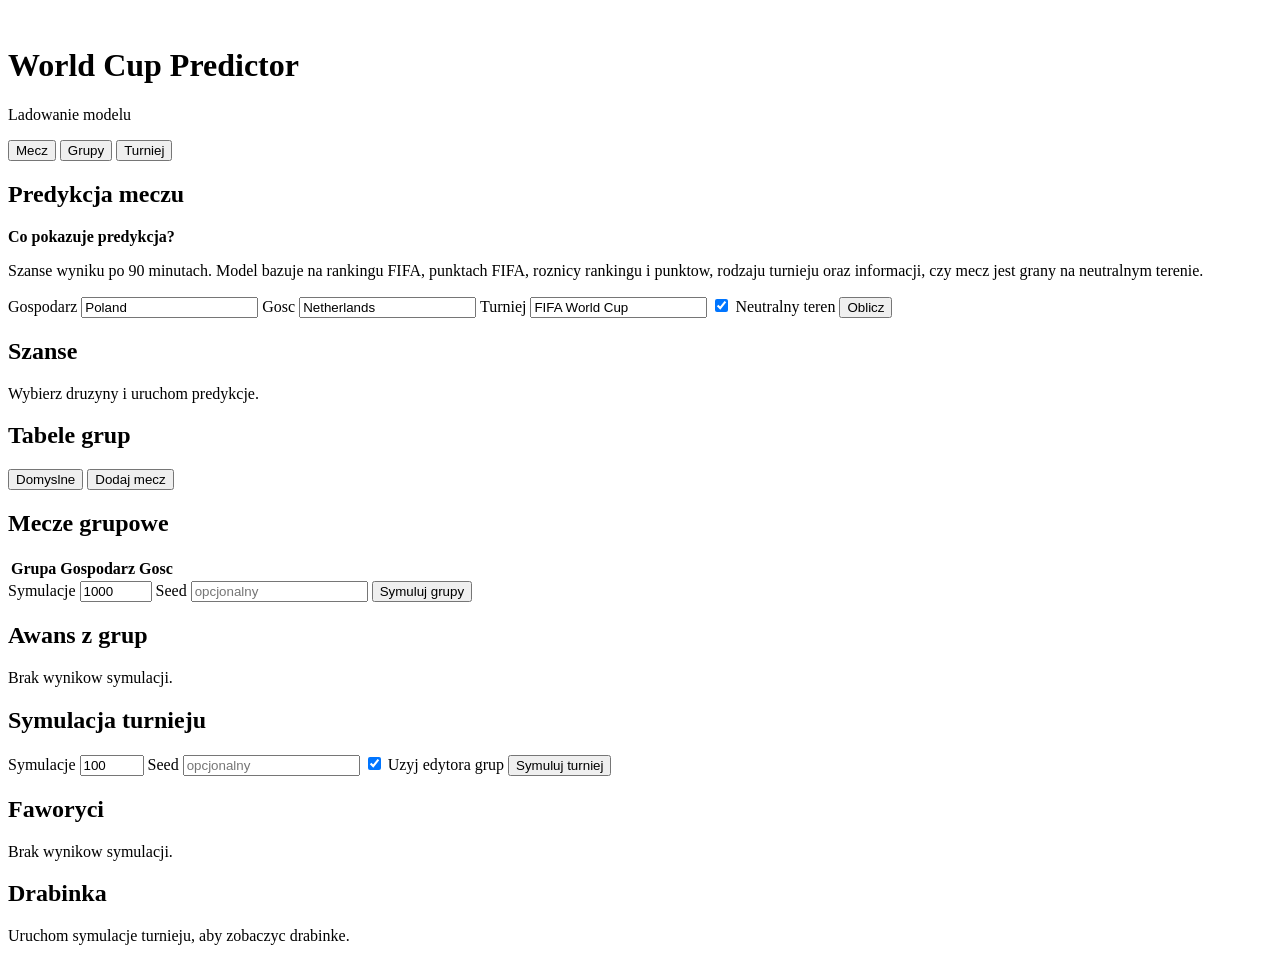
==== frontend/index.html @ 638f248b "Add files via upload" ====
<!doctype html>
<html lang="pl">
  <head>
    <meta charset="utf-8" />
    <meta name="viewport" content="width=device-width, initial-scale=1" />
    <title>World Cup Predictor</title>
    <link rel="stylesheet" href="/static/styles.css" />
  </head>
  <body>
    <div class="app-shell">
      <header class="topbar">
        <div class="brand">
          <img src="/static/assets/pitch.svg" alt="" class="brand-mark" />
          <div>
            <h1>World Cup Predictor</h1>
            <p id="statusText">Ladowanie modelu</p>
          </div>
        </div>
        <nav class="tabs" aria-label="Widoki">
          <button class="tab-button active" type="button" data-view="matchView">Mecz</button>
          <button class="tab-button" type="button" data-view="groupsView">Grupy</button>
          <button class="tab-button" type="button" data-view="worldCupView">Turniej</button>
        </nav>
      </header>

      <main>
        <section id="matchView" class="view active" aria-labelledby="matchHeading">
          <div class="workspace-grid">
            <section class="panel controls-panel">
              <div class="panel-header">
                <h2 id="matchHeading">Predykcja meczu</h2>
              </div>

              <div class="info-block">
                <strong>Co pokazuje predykcja?</strong>
                <p>
                  Szanse wyniku po 90 minutach. Model bazuje na rankingu FIFA,
                  punktach FIFA, roznicy rankingu i punktow, rodzaju turnieju oraz
                  informacji, czy mecz jest grany na neutralnym terenie.
                </p>
              </div>

              <form id="matchForm" class="form-grid">
                <label>
                  Gospodarz
                  <input id="homeTeam" list="teamsList" autocomplete="off" value="Poland" />
                </label>
                <label>
                  Gosc
                  <input id="awayTeam" list="teamsList" autocomplete="off" value="Netherlands" />
                </label>
                <label>
                  Turniej
                  <input id="matchTournament" value="FIFA World Cup" />
                </label>
                <label class="inline-control">
                  <input id="neutralMatch" type="checkbox" checked />
                  Neutralny teren
                </label>
                <button class="primary-action" type="submit">Oblicz</button>
              </form>
            </section>

            <section class="panel result-panel">
              <div class="panel-header">
                <h2>Szanse</h2>
              </div>
              <div id="matchResult" class="probability-stack empty-state">
                Wybierz druzyny i uruchom predykcje.
              </div>
            </section>
          </div>
        </section>

        <section id="groupsView" class="view" aria-labelledby="groupsHeading">
          <div class="groups-layout">
            <section class="panel group-tables-panel">
              <div class="panel-header split-header">
                <h2 id="groupsHeading">Tabele grup</h2>
                <div class="button-row">
                  <button id="loadDefaultGroups" class="secondary-action" type="button">Domyslne</button>
                  <button id="addMatchRow" class="secondary-action" type="button">Dodaj mecz</button>
                </div>
              </div>
              <div id="groupTables" class="group-tables-grid"></div>
            </section>

            <div class="side-stack">
              <section class="panel controls-panel">
                <div class="panel-header">
                  <h2>Mecze grupowe</h2>
                </div>

                <div class="table-wrap editor-wrap">
                  <table class="editor-table">
                    <thead>
                      <tr>
                        <th>Grupa</th>
                        <th>Gospodarz</th>
                        <th>Gosc</th>
                        <th></th>
                      </tr>
                    </thead>
                    <tbody id="groupMatchesBody"></tbody>
                  </table>
                </div>

                <form id="groupSimulationForm" class="run-bar">
                  <label>
                    Symulacje
                    <input id="groupSimulationCount" type="number" min="1" max="20000" value="1000" />
                  </label>
                  <label>
                    Seed
                    <input id="groupSeed" type="number" placeholder="opcjonalny" />
                  </label>
                  <button class="primary-action" type="submit">Symuluj grupy</button>
                </form>
              </section>

              <section class="panel result-panel">
                <div class="panel-header">
                  <h2>Awans z grup</h2>
                </div>
                <div id="groupSummary" class="empty-state">
                  Brak wynikow symulacji.
                </div>
              </section>
            </div>
          </div>
        </section>

        <section id="worldCupView" class="view" aria-labelledby="worldCupHeading">
          <div class="world-layout">
            <section class="panel controls-panel">
              <div class="panel-header">
                <h2 id="worldCupHeading">Symulacja turnieju</h2>
              </div>

              <form id="worldCupForm" class="form-grid">
                <label>
                  Symulacje
                  <input id="worldCupSimulationCount" type="number" min="1" max="5000" value="100" />
                </label>
                <label>
                  Seed
                  <input id="worldCupSeed" type="number" placeholder="opcjonalny" />
                </label>
                <label class="inline-control">
                  <input id="useEditedGroups" type="checkbox" checked />
                  Uzyj edytora grup
                </label>
                <button class="primary-action" type="submit">Symuluj turniej</button>
              </form>
            </section>

            <section class="panel result-panel">
              <div class="panel-header">
                <h2>Faworyci</h2>
              </div>
              <div id="worldCupSummary" class="empty-state">
                Brak wynikow symulacji.
              </div>
            </section>

            <section class="panel bracket-panel">
              <div class="panel-header">
                <h2>Drabinka</h2>
              </div>
              <div id="bracketTree" class="empty-state">
                Uruchom symulacje turnieju, aby zobaczyc drabinke.
              </div>
            </section>
          </div>
        </section>
      </main>
    </div>

    <datalist id="teamsList"></datalist>
    <div id="toast" class="toast" role="status" aria-live="polite"></div>
    <script src="/static/app.js"></script>
  </body>
</html>
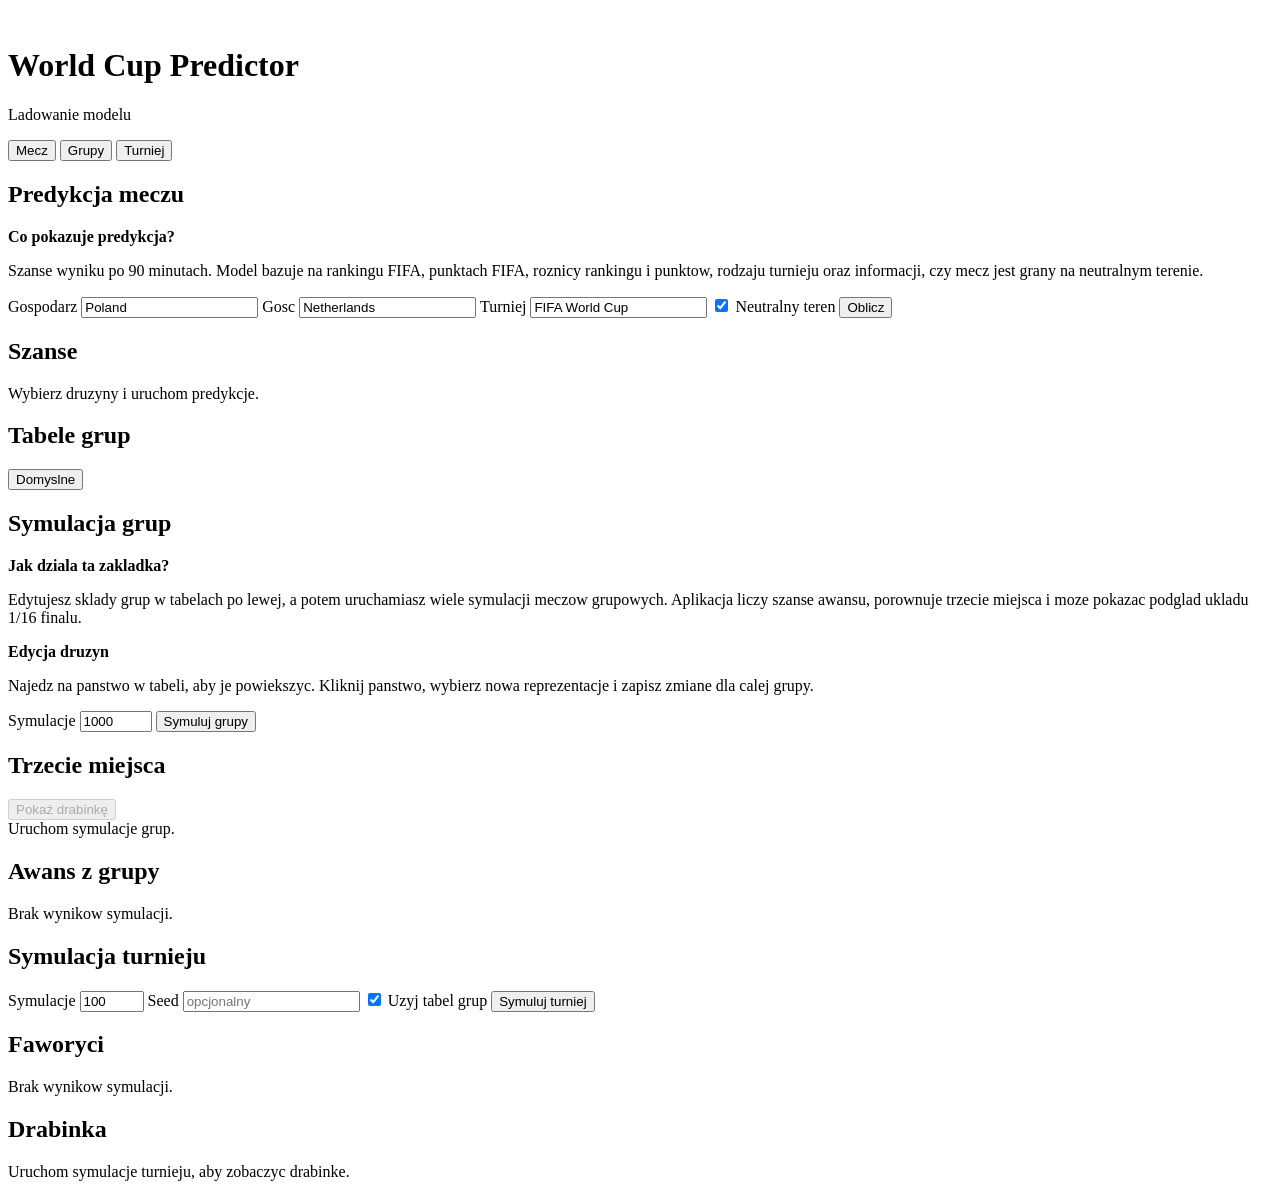
==== commit d10ee0e6: "Add files via upload" ====
--- a/frontend/index.html
+++ b/frontend/index.html
@@ -79,7 +79,6 @@
                 <h2 id="groupsHeading">Tabele grup</h2>
                 <div class="button-row">
                   <button id="loadDefaultGroups" class="secondary-action" type="button">Domyslne</button>
-                  <button id="addMatchRow" class="secondary-action" type="button">Dodaj mecz</button>
                 </div>
               </div>
               <div id="groupTables" class="group-tables-grid"></div>
@@ -88,21 +87,24 @@
             <div class="side-stack">
               <section class="panel controls-panel">
                 <div class="panel-header">
-                  <h2>Mecze grupowe</h2>
-                </div>
-
-                <div class="table-wrap editor-wrap">
-                  <table class="editor-table">
-                    <thead>
-                      <tr>
-                        <th>Grupa</th>
-                        <th>Gospodarz</th>
-                        <th>Gosc</th>
-                        <th></th>
-                      </tr>
-                    </thead>
-                    <tbody id="groupMatchesBody"></tbody>
-                  </table>
+                  <h2>Symulacja grup</h2>
+                </div>
+
+                <div class="info-block">
+                  <strong>Jak dziala ta zakladka?</strong>
+                  <p>
+                    Edytujesz sklady grup w tabelach po lewej, a potem uruchamiasz
+                    wiele symulacji meczow grupowych. Aplikacja liczy szanse awansu,
+                    porownuje trzecie miejsca i moze pokazac podglad ukladu 1/16 finalu.
+                  </p>
+                </div>
+
+                <div class="info-block group-edit-info">
+                  <strong>Edycja druzyn</strong>
+                  <p>
+                    Najedz na panstwo w tabeli, aby je powiekszyc. Kliknij panstwo,
+                    wybierz nowa reprezentacje i zapisz zmiane dla calej grupy.
+                  </p>
                 </div>
 
                 <form id="groupSimulationForm" class="run-bar">
@@ -110,17 +112,25 @@
                     Symulacje
                     <input id="groupSimulationCount" type="number" min="1" max="20000" value="1000" />
                   </label>
-                  <label>
-                    Seed
-                    <input id="groupSeed" type="number" placeholder="opcjonalny" />
-                  </label>
                   <button class="primary-action" type="submit">Symuluj grupy</button>
                 </form>
               </section>
 
               <section class="panel result-panel">
+                <div class="panel-header split-header">
+                  <h2>Trzecie miejsca</h2>
+                  <button id="showGroupBracket" class="secondary-action" type="button" disabled>
+                    Pokaż drabinkę
+                  </button>
+                </div>
+                <div id="thirdPlaceSummary" class="empty-state">
+                  Uruchom symulacje grup.
+                </div>
+              </section>
+
+              <section class="panel result-panel">
                 <div class="panel-header">
-                  <h2>Awans z grup</h2>
+                  <h2>Awans z grupy</h2>
                 </div>
                 <div id="groupSummary" class="empty-state">
                   Brak wynikow symulacji.
@@ -128,6 +138,15 @@
               </section>
             </div>
           </div>
+
+          <section id="groupBracketPanel" class="panel result-panel group-bracket-full" hidden>
+            <div class="panel-header">
+              <h2>Podgląd 1/16 finału</h2>
+            </div>
+            <div id="groupBracketPreview" class="empty-state">
+              Brak danych drabinki.
+            </div>
+          </section>
         </section>
 
         <section id="worldCupView" class="view" aria-labelledby="worldCupHeading">
@@ -148,7 +167,7 @@
                 </label>
                 <label class="inline-control">
                   <input id="useEditedGroups" type="checkbox" checked />
-                  Uzyj edytora grup
+                  Uzyj tabel grup
                 </label>
                 <button class="primary-action" type="submit">Symuluj turniej</button>
               </form>
@@ -177,6 +196,22 @@
     </div>
 
     <datalist id="teamsList"></datalist>
+    <div id="teamEditorOverlay" class="modal-overlay" hidden>
+      <section class="modal-panel" role="dialog" aria-modal="true" aria-labelledby="teamEditorTitle">
+        <div class="panel-header split-header">
+          <h2 id="teamEditorTitle">Zmien druzyne</h2>
+          <button id="closeTeamEditor" class="icon-action" type="button" aria-label="Zamknij">x</button>
+        </div>
+        <form id="teamEditorForm" class="form-grid">
+          <div id="teamEditorCurrent" class="selected-team-preview"></div>
+          <label>
+            Nowa druzyna
+            <input id="teamEditorInput" list="teamsList" autocomplete="off" />
+          </label>
+          <button class="primary-action" type="submit">Zapisz zmiane</button>
+        </form>
+      </section>
+    </div>
     <div id="toast" class="toast" role="status" aria-live="polite"></div>
     <script src="/static/app.js"></script>
   </body>
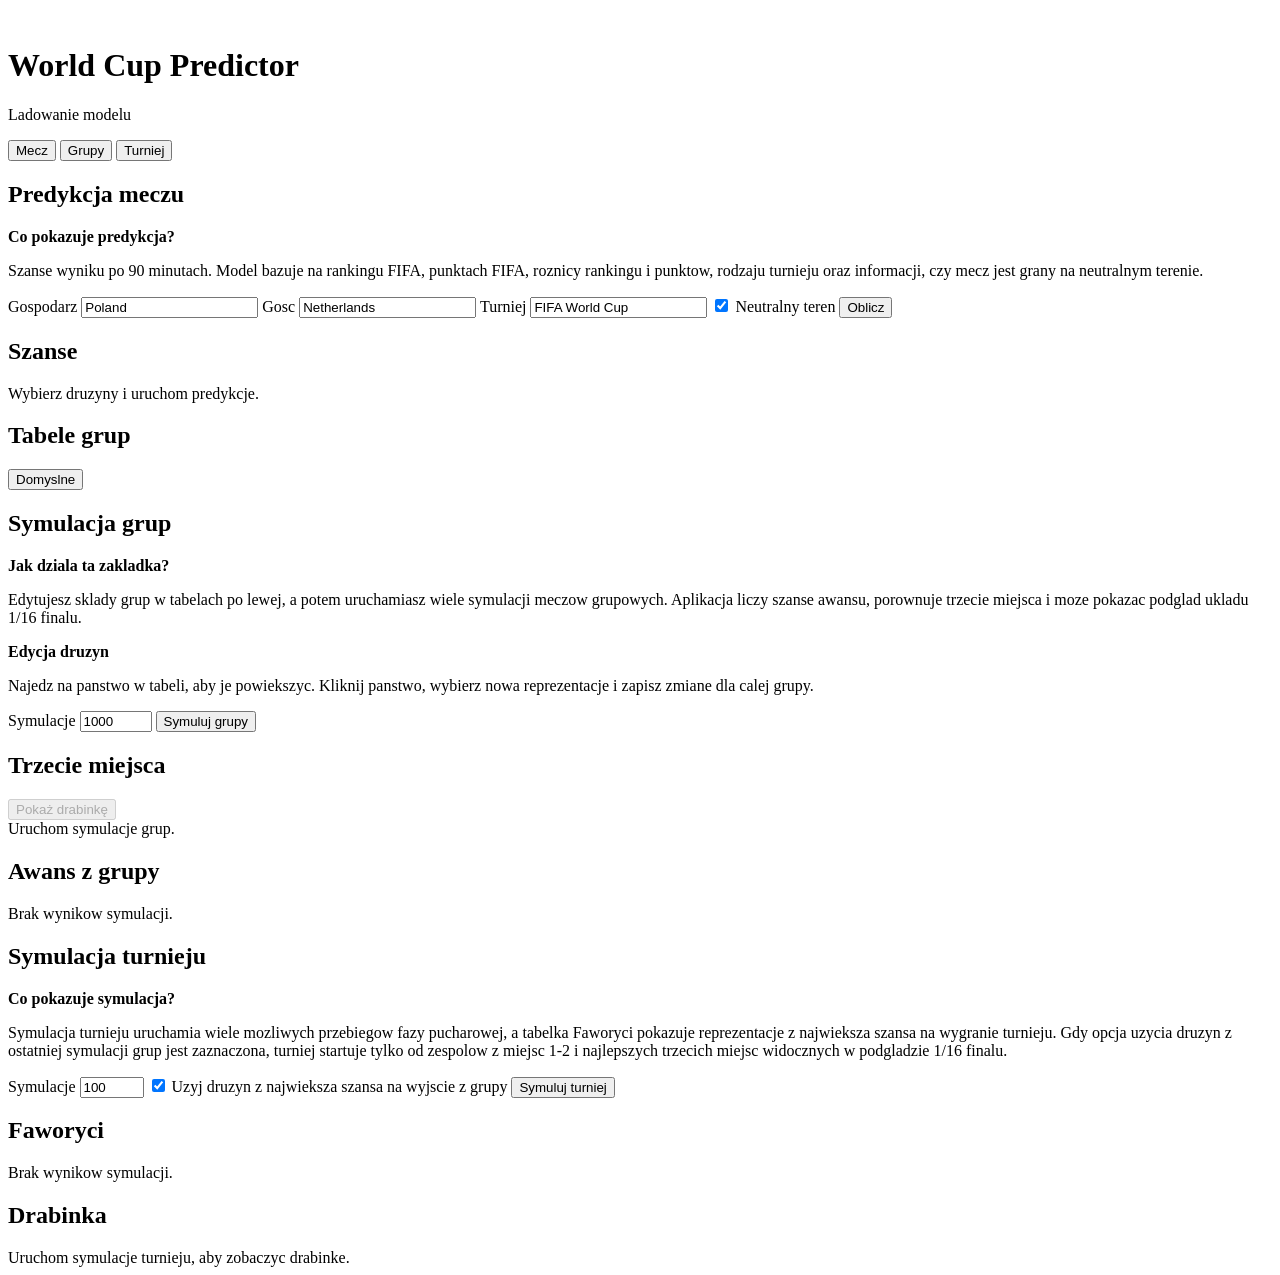
==== commit 5e21fb81: "Add files via upload" ====
--- a/frontend/index.html
+++ b/frontend/index.html
@@ -140,8 +140,11 @@
           </div>
 
           <section id="groupBracketPanel" class="panel result-panel group-bracket-full" hidden>
-            <div class="panel-header">
+            <div class="panel-header split-header">
               <h2>Podgląd 1/16 finału</h2>
+              <button id="runTournamentFromGroups" class="primary-action" type="button">
+                Przeprowadź symulację turnieju
+              </button>
             </div>
             <div id="groupBracketPreview" class="empty-state">
               Brak danych drabinki.
@@ -156,18 +159,26 @@
                 <h2 id="worldCupHeading">Symulacja turnieju</h2>
               </div>
 
+              <div class="info-block">
+                <strong>Co pokazuje symulacja?</strong>
+                <p>
+                  Symulacja turnieju uruchamia wiele mozliwych przebiegow fazy
+                  pucharowej, a tabelka Faworyci pokazuje reprezentacje z
+                  najwieksza szansa na wygranie turnieju. Gdy opcja uzycia
+                  druzyn z ostatniej symulacji grup jest zaznaczona, turniej
+                  startuje tylko od zespolow z miejsc 1-2 i najlepszych trzecich
+                  miejsc widocznych w podgladzie 1/16 finalu.
+                </p>
+              </div>
+
               <form id="worldCupForm" class="form-grid">
                 <label>
                   Symulacje
                   <input id="worldCupSimulationCount" type="number" min="1" max="5000" value="100" />
                 </label>
-                <label>
-                  Seed
-                  <input id="worldCupSeed" type="number" placeholder="opcjonalny" />
-                </label>
                 <label class="inline-control">
                   <input id="useEditedGroups" type="checkbox" checked />
-                  Uzyj tabel grup
+                  Uzyj druzyn z najwieksza szansa na wyjscie z grupy
                 </label>
                 <button class="primary-action" type="submit">Symuluj turniej</button>
               </form>
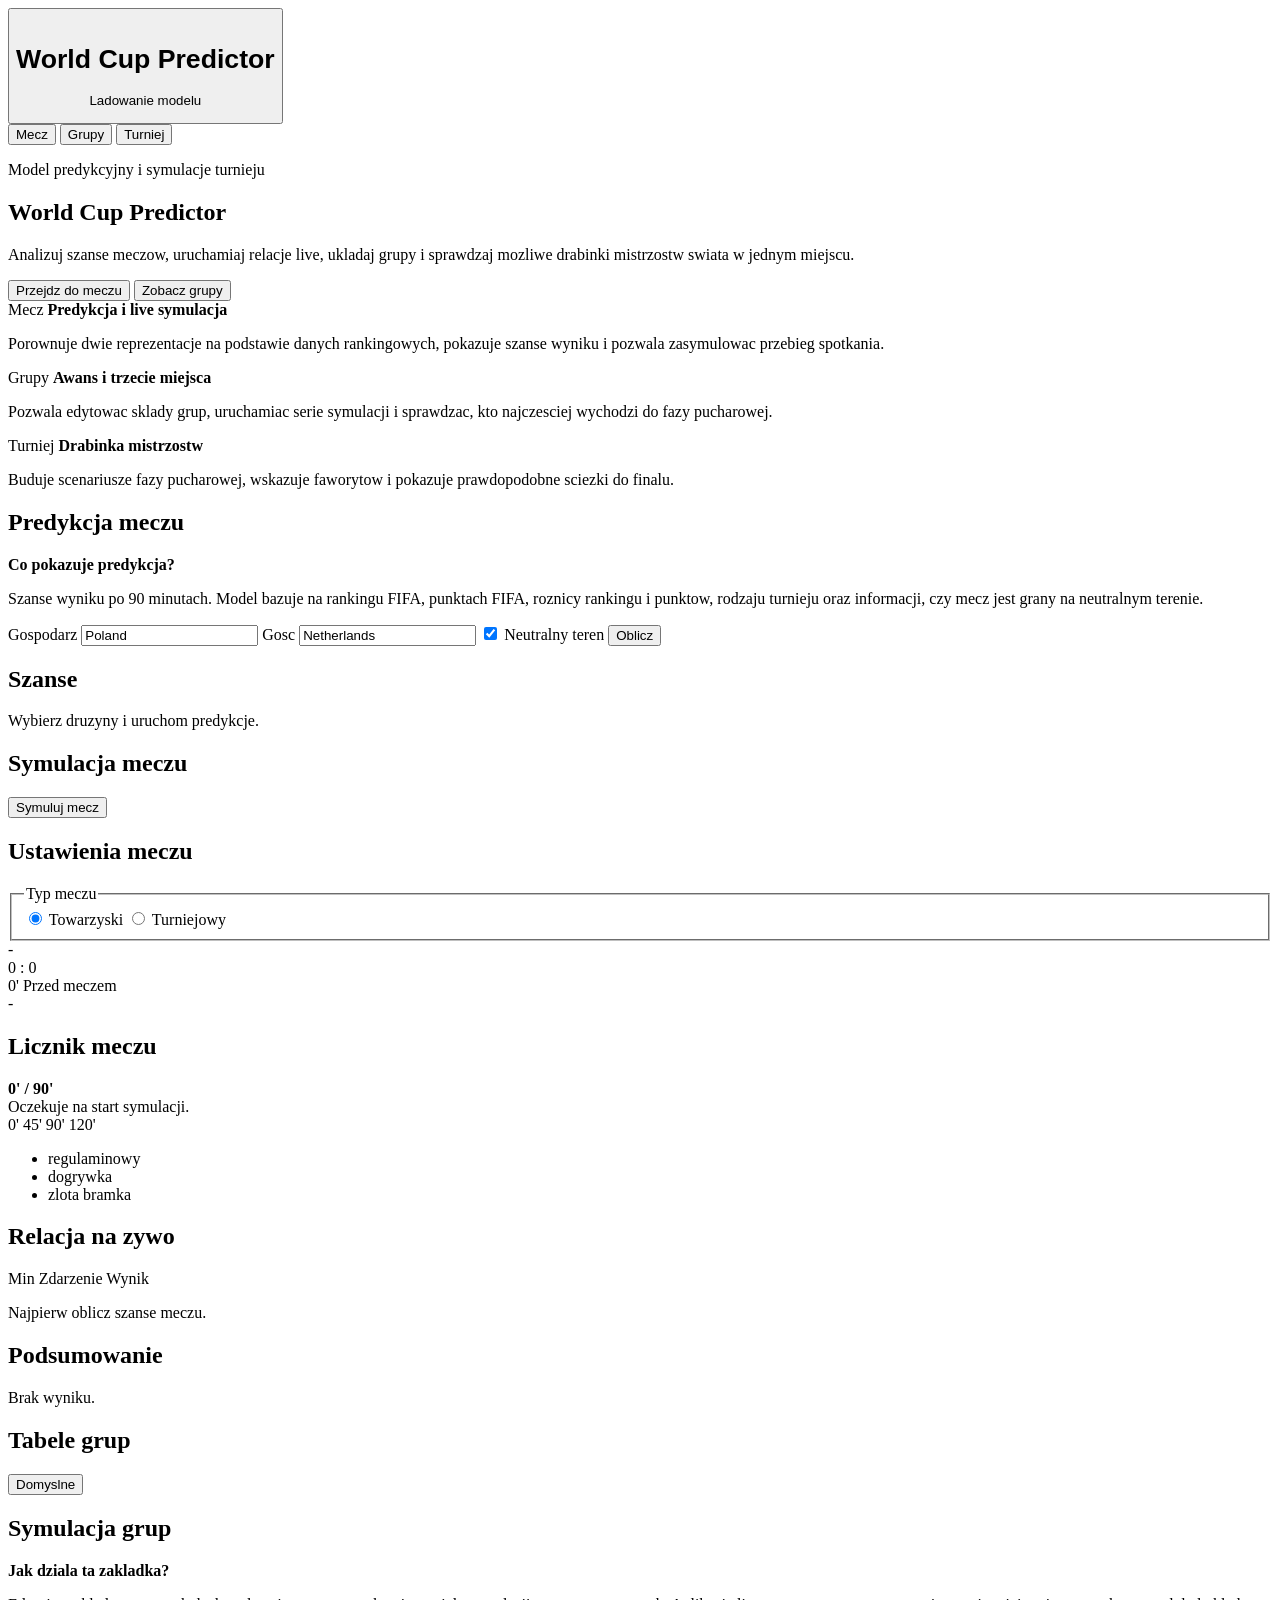
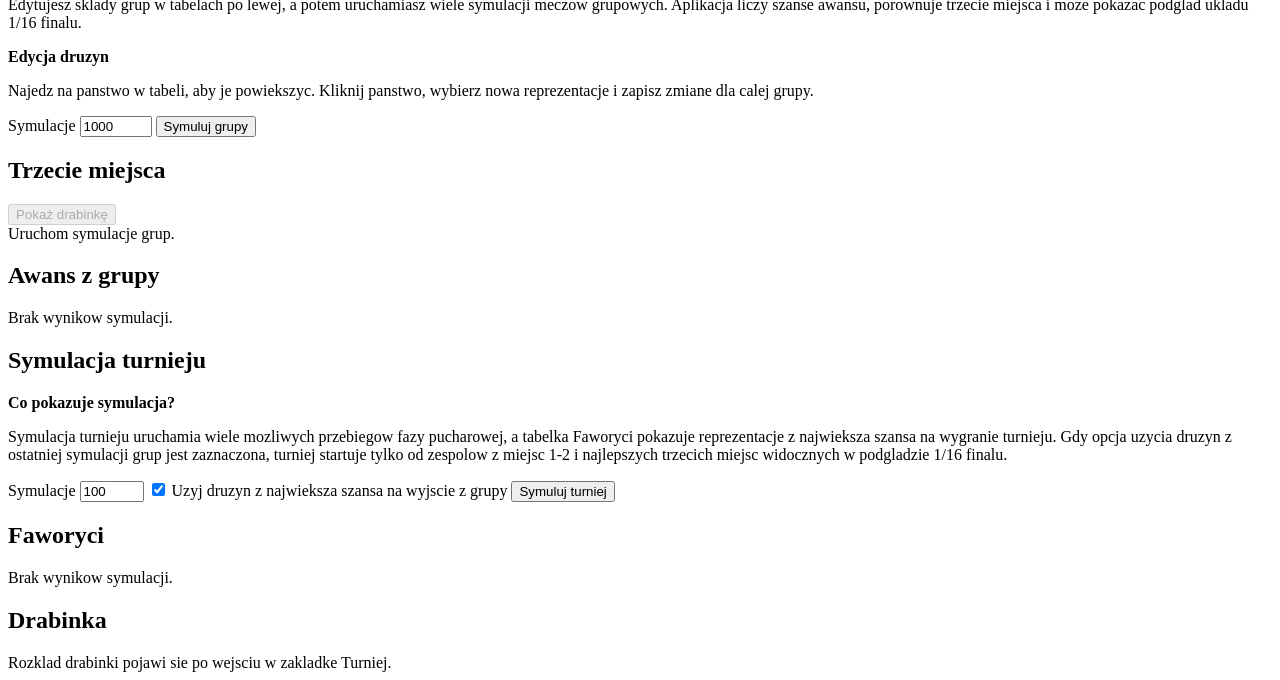
==== commit 52be8eaa: "Add files via upload" ====
--- a/frontend/index.html
+++ b/frontend/index.html
@@ -9,22 +9,72 @@
   <body>
     <div class="app-shell">
       <header class="topbar">
-        <div class="brand">
+        <button id="homeLink" class="brand" type="button" aria-label="Wroc na strone glowna">
           <img src="/static/assets/pitch.svg" alt="" class="brand-mark" />
           <div>
             <h1>World Cup Predictor</h1>
             <p id="statusText">Ladowanie modelu</p>
           </div>
-        </div>
+        </button>
         <nav class="tabs" aria-label="Widoki">
-          <button class="tab-button active" type="button" data-view="matchView">Mecz</button>
+          <button class="tab-button" type="button" data-view="matchView">Mecz</button>
           <button class="tab-button" type="button" data-view="groupsView">Grupy</button>
           <button class="tab-button" type="button" data-view="worldCupView">Turniej</button>
         </nav>
       </header>
 
       <main>
-        <section id="matchView" class="view active" aria-labelledby="matchHeading">
+        <section id="landingView" class="view active landing-view" aria-labelledby="landingHeading">
+          <section class="landing-hero">
+            <div class="landing-hero-content">
+              <p class="landing-kicker">Model predykcyjny i symulacje turnieju</p>
+              <h2 id="landingHeading">World Cup Predictor</h2>
+              <p class="landing-copy">
+                Analizuj szanse meczow, uruchamiaj relacje live, ukladaj grupy
+                i sprawdzaj mozliwe drabinki mistrzostw swiata w jednym miejscu.
+              </p>
+              <div class="landing-actions">
+                <button class="primary-action" type="button" data-landing-target="matchView">
+                  Przejdz do meczu
+                </button>
+                <button class="secondary-action" type="button" data-landing-target="groupsView">
+                  Zobacz grupy
+                </button>
+              </div>
+            </div>
+          </section>
+
+          <section class="landing-overview" aria-label="Co robi aplikacja">
+            <div class="landing-overview-inner">
+              <article class="landing-feature">
+                <span>Mecz</span>
+                <strong>Predykcja i live symulacja</strong>
+                <p>
+                  Porownuje dwie reprezentacje na podstawie danych rankingowych,
+                  pokazuje szanse wyniku i pozwala zasymulowac przebieg spotkania.
+                </p>
+              </article>
+              <article class="landing-feature">
+                <span>Grupy</span>
+                <strong>Awans i trzecie miejsca</strong>
+                <p>
+                  Pozwala edytowac sklady grup, uruchamiac serie symulacji i
+                  sprawdzac, kto najczesciej wychodzi do fazy pucharowej.
+                </p>
+              </article>
+              <article class="landing-feature">
+                <span>Turniej</span>
+                <strong>Drabinka mistrzostw</strong>
+                <p>
+                  Buduje scenariusze fazy pucharowej, wskazuje faworytow i
+                  pokazuje prawdopodobne sciezki do finalu.
+                </p>
+              </article>
+            </div>
+          </section>
+        </section>
+
+        <section id="matchView" class="view" aria-labelledby="matchHeading">
           <div class="workspace-grid">
             <section class="panel controls-panel">
               <div class="panel-header">
@@ -49,10 +99,6 @@
                   Gosc
                   <input id="awayTeam" list="teamsList" autocomplete="off" value="Netherlands" />
                 </label>
-                <label>
-                  Turniej
-                  <input id="matchTournament" value="FIFA World Cup" />
-                </label>
                 <label class="inline-control">
                   <input id="neutralMatch" type="checkbox" checked />
                   Neutralny teren
@@ -70,6 +116,155 @@
               </div>
             </section>
           </div>
+
+          <section id="matchSimulationPanel" class="panel match-simulation-panel">
+            <div class="panel-header split-header">
+              <h2>Symulacja meczu</h2>
+              <button id="rerunMatchSimulation" class="primary-action" type="button">
+                Symuluj mecz
+              </button>
+            </div>
+
+            <div class="match-simulation-layout">
+              <aside class="simulation-settings">
+                <div class="simulation-settings-title"><h2>Ustawienia meczu</h2></div>
+                <div class="simulation-pairing" id="matchSimulationPairing"></div>
+
+                <fieldset class="fieldset">
+                  <legend>Typ meczu</legend>
+                  <label class="choice-line">
+                    <input type="radio" name="matchSimulationMode" value="friendly" checked />
+                    <span>Towarzyski</span>
+                  </label>
+                  <label class="choice-line">
+                    <input type="radio" name="matchSimulationMode" value="tournament" />
+                    <span>Turniejowy</span>
+                  </label>
+                </fieldset>
+
+                <fieldset class="fieldset tournament-options" id="matchTournamentOptions" hidden>
+                  <legend>Regulamin pucharowy</legend>
+                  <label class="choice-line">
+                    <input type="checkbox" id="matchExtraTime" checked />
+                    <span>Dogrywka do 120 minut</span>
+                  </label>
+                  <label class="choice-line">
+                    <input type="checkbox" id="matchGoldenGoal" />
+                    <span>Zlota bramka</span>
+                  </label>
+                  <label class="choice-line">
+                    <input type="checkbox" id="matchPenaltiesAfter90" />
+                    <span>Karne bezposrednio po 90 minutach</span>
+                  </label>
+                </fieldset>
+              </aside>
+
+              <section class="simulation-live">
+                <div class="scorebug" id="matchScoreboard">
+                  <div class="scorebug-team home">
+                    <span class="scorebug-badge" id="matchBoardHomeBadge" aria-hidden="true" hidden></span>
+                    <div class="scorebug-team-stack">
+                      <span class="scorebug-name" id="matchBoardHome">-</span>
+                      <div class="penalty-dots" id="matchHomePenaltyDots" aria-label="Karne gospodarzy" hidden></div>
+                    </div>
+                  </div>
+                  <div class="scorebug-center">
+                    <div class="scorebug-score">
+                      <span id="matchBoardHomeScore">0</span>
+                      <span class="scorebug-sep">:</span>
+                      <span id="matchBoardAwayScore">0</span>
+                    </div>
+                    <div class="scorebug-penalties" id="matchBoardPenaltyNote" hidden></div>
+                    <div class="scorebug-meta">
+                      <span class="scorebug-minute" id="matchBoardMinute">0'</span>
+                      <span id="matchBoardPhase">Przed meczem</span>
+                    </div>
+                  </div>
+                  <div class="scorebug-team away">
+                    <span class="scorebug-badge" id="matchBoardAwayBadge" aria-hidden="true" hidden></span>
+                    <div class="scorebug-team-stack">
+                      <span class="scorebug-name" id="matchBoardAway">-</span>
+                      <div class="penalty-dots" id="matchAwayPenaltyDots" aria-label="Karne gosci" hidden></div>
+                    </div>
+                  </div>
+                </div>
+
+                <div class="match-clock" aria-live="polite">
+                  <div class="clock-topline">
+                    <h2>Licznik meczu</h2>
+                    <strong id="matchClockLabel">0' / 90'</strong>
+                  </div>
+                  <div class="clock-track" aria-hidden="true">
+                    <span id="matchClockProgress"></span>
+                  </div>
+                  <div class="clock-caption" id="matchClockCaption">
+                    Oczekuje na start symulacji.
+                  </div>
+                </div>
+
+                <div class="pitch-block">
+                  <div class="pitch">
+                    <div class="pitch-midline"></div>
+                    <div class="pitch-circle"></div>
+                    <div class="pitch-box pitch-box-left"></div>
+                    <div class="pitch-box pitch-box-right"></div>
+                    <div class="goal-markers" id="matchGoalMarkers"></div>
+                  </div>
+                  <div class="pitch-scale">
+                    <span>0'</span>
+                    <span>45'</span>
+                    <span>90'</span>
+                    <span>120'</span>
+                  </div>
+                  <ul class="pitch-legend">
+                    <li><span class="leg-dot leg-reg"></span> regulaminowy</li>
+                    <li><span class="leg-dot leg-extra"></span> dogrywka</li>
+                    <li><span class="leg-dot leg-golden"></span> zlota bramka</li>
+                  </ul>
+                </div>
+
+                <div class="commentary">
+                  <div class="panel-header compact-header">
+                    <h2>Relacja na zywo</h2>
+                  </div>
+                  <div class="commentary-head">
+                    <span>Min</span>
+                    <span>Zdarzenie</span>
+                    <span>Wynik</span>
+                  </div>
+                  <div class="commentary-list" id="matchEventFeed">
+                    <p class="placeholder">Najpierw oblicz szanse meczu.</p>
+                  </div>
+                </div>
+              </section>
+
+              <aside class="simulation-results">
+                <div class="panel-header compact-header">
+                  <h2>Podsumowanie</h2>
+                </div>
+                <div id="matchSimulationSummary" class="empty-state">Brak wyniku.</div>
+
+                <div id="matchPenaltyPanel" class="penalty-block" hidden>
+                  <div class="panel-header compact-header">
+                    <h2>Rzuty karne</h2>
+                  </div>
+                  <div class="table-wrap">
+                    <table class="penalty-table">
+                      <thead>
+                        <tr>
+                          <th>#</th>
+                          <th>Druzyna</th>
+                          <th>Wynik</th>
+                        </tr>
+                      </thead>
+                      <tbody id="matchPenaltyGrid"></tbody>
+                    </table>
+                  </div>
+                  <div class="penalty-total" id="matchPenaltyTotal"></div>
+                </div>
+              </aside>
+            </div>
+          </section>
         </section>
 
         <section id="groupsView" class="view" aria-labelledby="groupsHeading">
@@ -198,7 +393,7 @@
                 <h2>Drabinka</h2>
               </div>
               <div id="bracketTree" class="empty-state">
-                Uruchom symulacje turnieju, aby zobaczyc drabinke.
+                Rozklad drabinki pojawi sie po wejsciu w zakladke Turniej.
               </div>
             </section>
           </div>
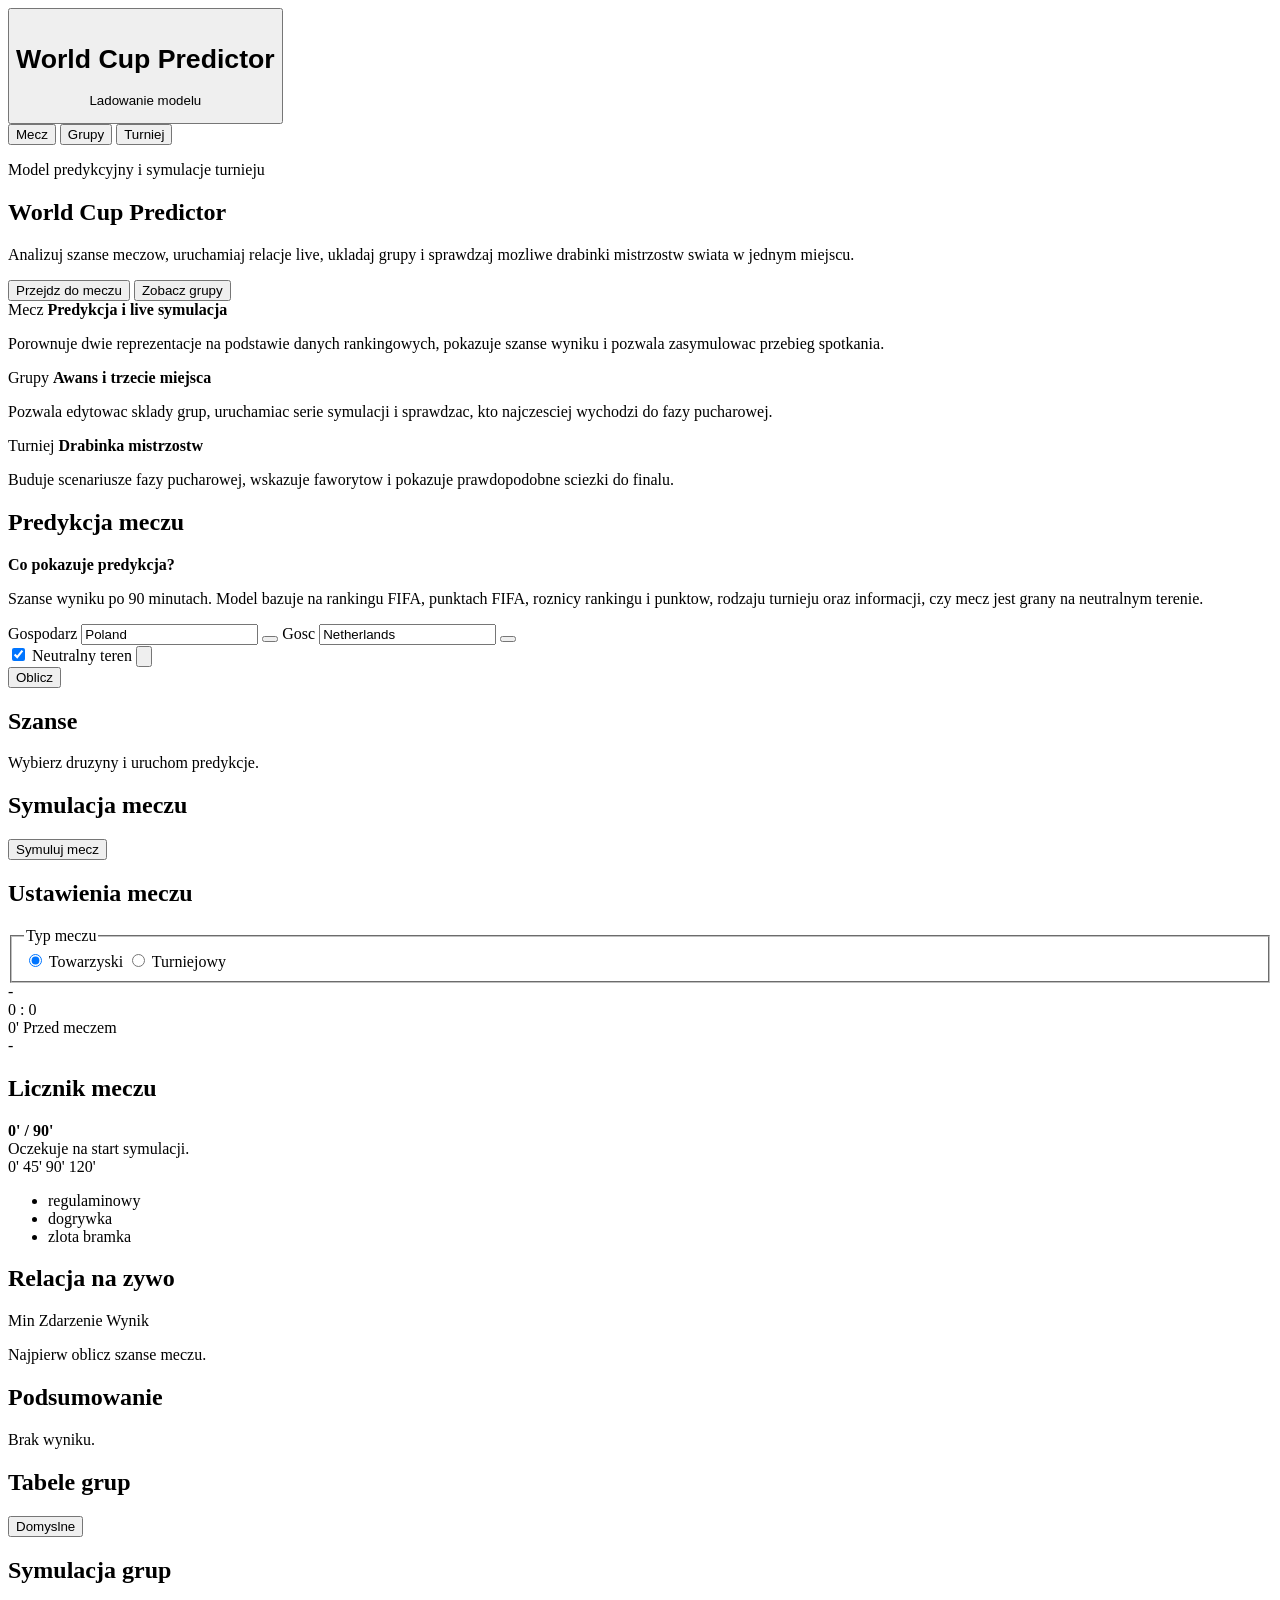
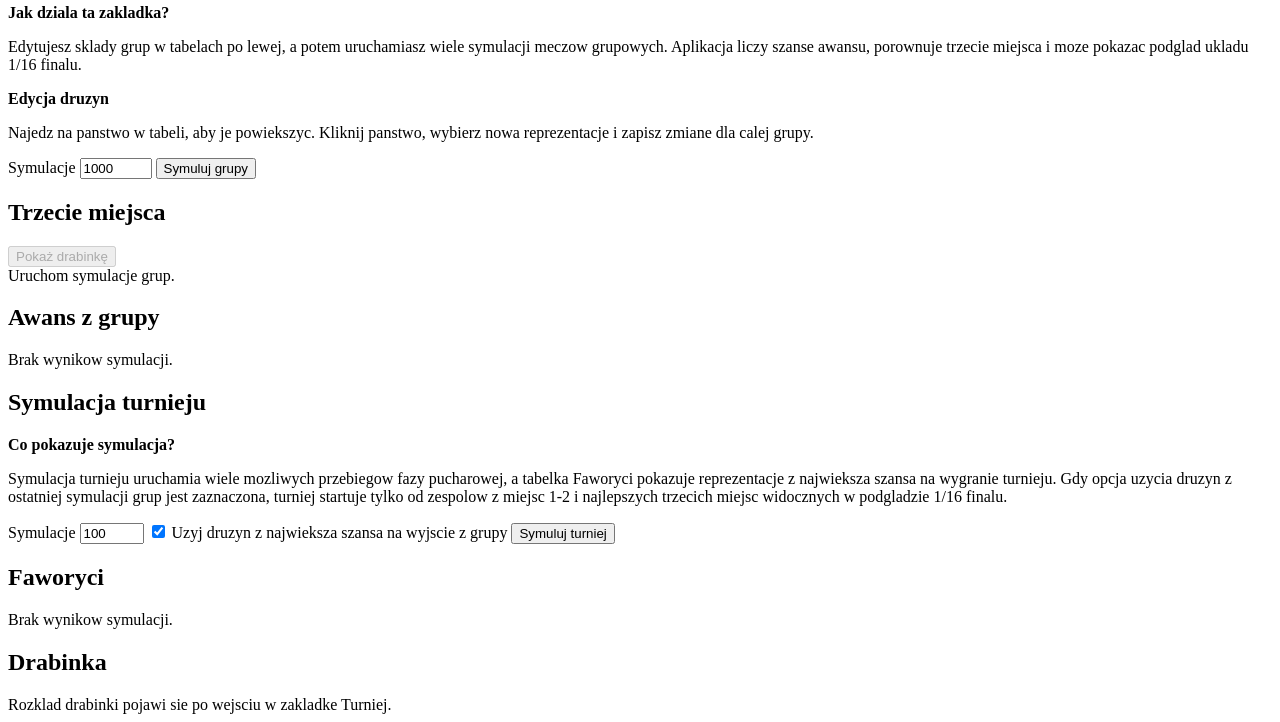
==== commit 8e79decc: "Add files via upload" ====
--- a/frontend/index.html
+++ b/frontend/index.html
@@ -4,7 +4,7 @@
     <meta charset="utf-8" />
     <meta name="viewport" content="width=device-width, initial-scale=1" />
     <title>World Cup Predictor</title>
-    <link rel="stylesheet" href="/static/styles.css" />
+    <link rel="stylesheet" href="/static/styles.css?v=panel-padding-1" />
   </head>
   <body>
     <div class="app-shell">
@@ -93,16 +93,48 @@
               <form id="matchForm" class="form-grid">
                 <label>
                   Gospodarz
-                  <input id="homeTeam" list="teamsList" autocomplete="off" value="Poland" />
+                  <span class="team-input-wrap">
+                    <input id="homeTeam" list="teamsList" autocomplete="off" value="Poland" />
+                    <button
+                      class="team-dropdown-button"
+                      type="button"
+                      data-team-dropdown="homeTeam"
+                      aria-label="Pokaz liste gospodarzy"
+                    ></button>
+                  </span>
                 </label>
                 <label>
                   Gosc
-                  <input id="awayTeam" list="teamsList" autocomplete="off" value="Netherlands" />
+                  <span class="team-input-wrap">
+                    <input id="awayTeam" list="teamsList" autocomplete="off" value="Netherlands" />
+                    <button
+                      class="team-dropdown-button"
+                      type="button"
+                      data-team-dropdown="awayTeam"
+                      aria-label="Pokaz liste gosci"
+                    ></button>
+                  </span>
                 </label>
-                <label class="inline-control">
-                  <input id="neutralMatch" type="checkbox" checked />
-                  Neutralny teren
-                </label>
+                <div class="match-options-row">
+                  <label class="inline-control">
+                    <input id="neutralMatch" type="checkbox" checked />
+                    Neutralny teren
+                  </label>
+                  <button
+                    id="swapMatchTeams"
+                    class="swap-teams-button"
+                    type="button"
+                    aria-label="Zamien gospodarza z gosciem"
+                    title="Zamien gospodarza z gosciem"
+                  >
+                    <svg class="swap-teams-icon" viewBox="0 0 24 24" aria-hidden="true" focusable="false">
+                      <path d="M11 7H4" />
+                      <path d="M7 4 4 7l3 3" />
+                      <path d="M13 17h7" />
+                      <path d="m17 14 3 3-3 3" />
+                    </svg>
+                  </button>
+                </div>
                 <button class="primary-action" type="submit">Oblicz</button>
               </form>
             </section>
@@ -192,7 +224,10 @@
                 <div class="match-clock" aria-live="polite">
                   <div class="clock-topline">
                     <h2>Licznik meczu</h2>
-                    <strong id="matchClockLabel">0' / 90'</strong>
+                    <strong class="clock-label">
+                      <span class="clock-icon" aria-hidden="true"></span>
+                      <span id="matchClockLabel">0' / 90'</span>
+                    </strong>
                   </div>
                   <div class="clock-track" aria-hidden="true">
                     <span id="matchClockProgress"></span>
@@ -419,6 +454,6 @@
       </section>
     </div>
     <div id="toast" class="toast" role="status" aria-live="polite"></div>
-    <script src="/static/app.js"></script>
+    <script src="/static/app.js?v=panel-padding-1"></script>
   </body>
 </html>
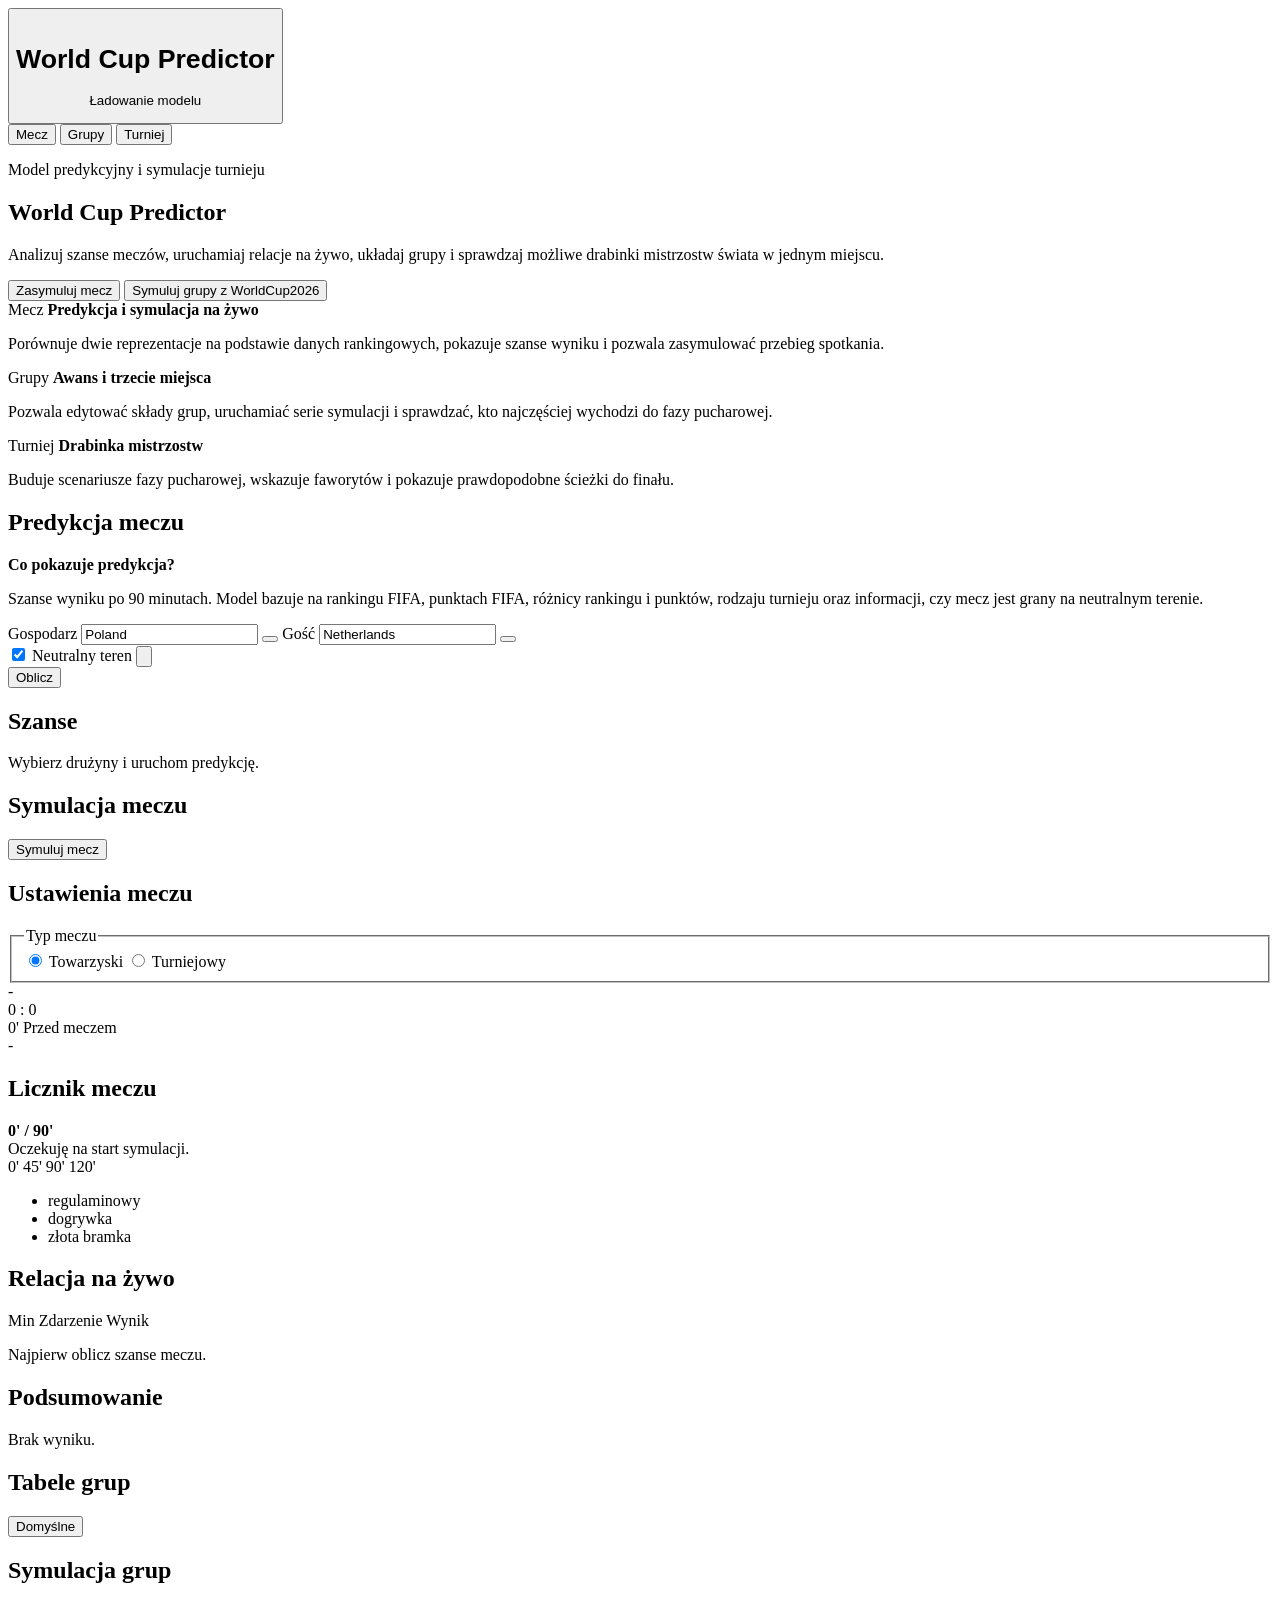
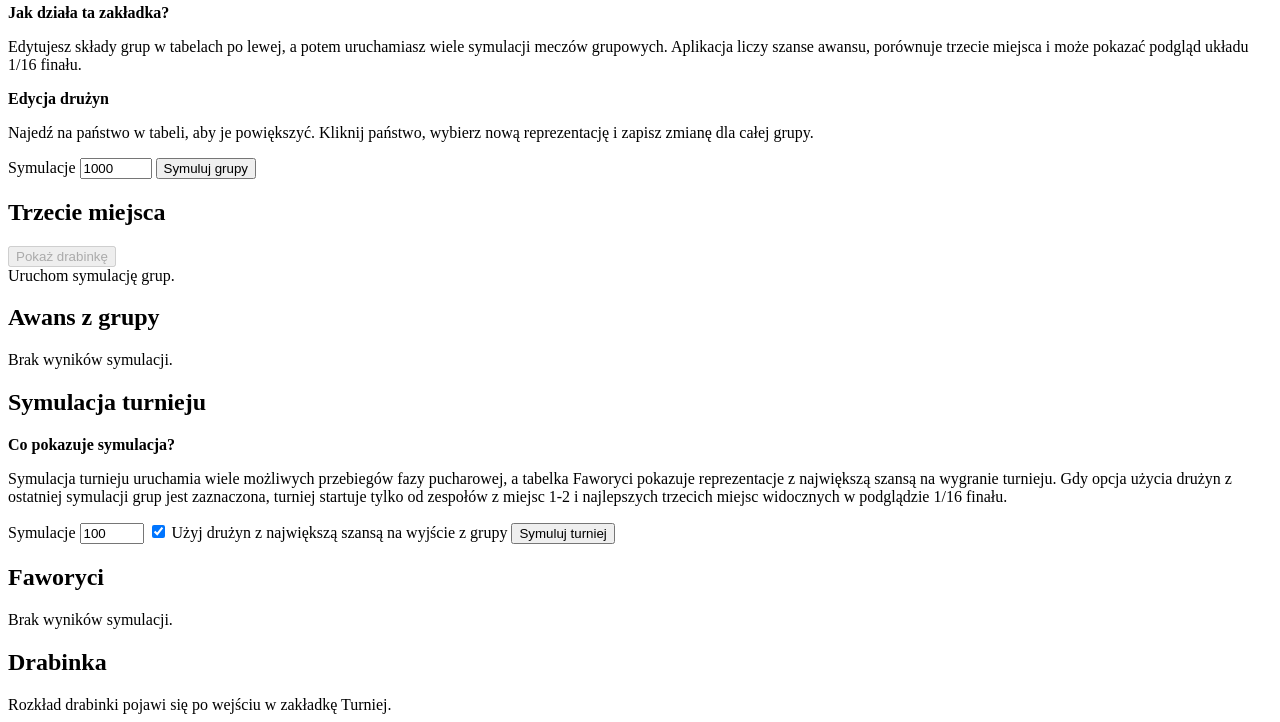
==== commit abecc05e: "Add files via upload" ====
--- a/frontend/index.html
+++ b/frontend/index.html
@@ -4,16 +4,16 @@
     <meta charset="utf-8" />
     <meta name="viewport" content="width=device-width, initial-scale=1" />
     <title>World Cup Predictor</title>
-    <link rel="stylesheet" href="/static/styles.css?v=panel-padding-1" />
+    <link rel="stylesheet" href="/static/styles.css?v=turniej-info-box-1" />
   </head>
   <body>
     <div class="app-shell">
       <header class="topbar">
-        <button id="homeLink" class="brand" type="button" aria-label="Wroc na strone glowna">
+        <button id="homeLink" class="brand" type="button" aria-label="Wróć na stronę główną">
           <img src="/static/assets/pitch.svg" alt="" class="brand-mark" />
           <div>
             <h1>World Cup Predictor</h1>
-            <p id="statusText">Ladowanie modelu</p>
+            <p id="statusText">Ładowanie modelu</p>
           </div>
         </button>
         <nav class="tabs" aria-label="Widoki">
@@ -30,15 +30,15 @@
               <p class="landing-kicker">Model predykcyjny i symulacje turnieju</p>
               <h2 id="landingHeading">World Cup Predictor</h2>
               <p class="landing-copy">
-                Analizuj szanse meczow, uruchamiaj relacje live, ukladaj grupy
-                i sprawdzaj mozliwe drabinki mistrzostw swiata w jednym miejscu.
+                Analizuj szanse meczów, uruchamiaj relacje na żywo, układaj grupy
+                i sprawdzaj możliwe drabinki mistrzostw świata w jednym miejscu.
               </p>
               <div class="landing-actions">
                 <button class="primary-action" type="button" data-landing-target="matchView">
-                  Przejdz do meczu
+                  Zasymuluj mecz
                 </button>
                 <button class="secondary-action" type="button" data-landing-target="groupsView">
-                  Zobacz grupy
+                  Symuluj grupy z WorldCup2026
                 </button>
               </div>
             </div>
@@ -48,26 +48,26 @@
             <div class="landing-overview-inner">
               <article class="landing-feature">
                 <span>Mecz</span>
-                <strong>Predykcja i live symulacja</strong>
+                <strong>Predykcja i symulacja na żywo</strong>
                 <p>
-                  Porownuje dwie reprezentacje na podstawie danych rankingowych,
-                  pokazuje szanse wyniku i pozwala zasymulowac przebieg spotkania.
+                  Porównuje dwie reprezentacje na podstawie danych rankingowych,
+                  pokazuje szanse wyniku i pozwala zasymulować przebieg spotkania.
                 </p>
               </article>
               <article class="landing-feature">
                 <span>Grupy</span>
                 <strong>Awans i trzecie miejsca</strong>
                 <p>
-                  Pozwala edytowac sklady grup, uruchamiac serie symulacji i
-                  sprawdzac, kto najczesciej wychodzi do fazy pucharowej.
+                  Pozwala edytować składy grup, uruchamiać serie symulacji i
+                  sprawdzać, kto najczęściej wychodzi do fazy pucharowej.
                 </p>
               </article>
               <article class="landing-feature">
                 <span>Turniej</span>
                 <strong>Drabinka mistrzostw</strong>
                 <p>
-                  Buduje scenariusze fazy pucharowej, wskazuje faworytow i
-                  pokazuje prawdopodobne sciezki do finalu.
+                  Buduje scenariusze fazy pucharowej, wskazuje faworytów i
+                  pokazuje prawdopodobne ścieżki do finału.
                 </p>
               </article>
             </div>
@@ -85,7 +85,7 @@
                 <strong>Co pokazuje predykcja?</strong>
                 <p>
                   Szanse wyniku po 90 minutach. Model bazuje na rankingu FIFA,
-                  punktach FIFA, roznicy rankingu i punktow, rodzaju turnieju oraz
+                  punktach FIFA, różnicy rankingu i punktów, rodzaju turnieju oraz
                   informacji, czy mecz jest grany na neutralnym terenie.
                 </p>
               </div>
@@ -99,19 +99,19 @@
                       class="team-dropdown-button"
                       type="button"
                       data-team-dropdown="homeTeam"
-                      aria-label="Pokaz liste gospodarzy"
+                      aria-label="Pokaż listę gospodarzy"
                     ></button>
                   </span>
                 </label>
                 <label>
-                  Gosc
+                  Gość
                   <span class="team-input-wrap">
                     <input id="awayTeam" list="teamsList" autocomplete="off" value="Netherlands" />
                     <button
                       class="team-dropdown-button"
                       type="button"
                       data-team-dropdown="awayTeam"
-                      aria-label="Pokaz liste gosci"
+                      aria-label="Pokaż listę gości"
                     ></button>
                   </span>
                 </label>
@@ -124,8 +124,8 @@
                     id="swapMatchTeams"
                     class="swap-teams-button"
                     type="button"
-                    aria-label="Zamien gospodarza z gosciem"
-                    title="Zamien gospodarza z gosciem"
+                    aria-label="Zamień gospodarza z gościem"
+                    title="Zamień gospodarza z gościem"
                   >
                     <svg class="swap-teams-icon" viewBox="0 0 24 24" aria-hidden="true" focusable="false">
                       <path d="M11 7H4" />
@@ -144,7 +144,7 @@
                 <h2>Szanse</h2>
               </div>
               <div id="matchResult" class="probability-stack empty-state">
-                Wybierz druzyny i uruchom predykcje.
+                Wybierz drużyny i uruchom predykcję.
               </div>
             </section>
           </div>
@@ -182,11 +182,11 @@
                   </label>
                   <label class="choice-line">
                     <input type="checkbox" id="matchGoldenGoal" />
-                    <span>Zlota bramka</span>
+                    <span>Złota bramka</span>
                   </label>
                   <label class="choice-line">
                     <input type="checkbox" id="matchPenaltiesAfter90" />
-                    <span>Karne bezposrednio po 90 minutach</span>
+                    <span>Karne bezpośrednio po 90 minutach</span>
                   </label>
                 </fieldset>
               </aside>
@@ -216,7 +216,7 @@
                     <span class="scorebug-badge" id="matchBoardAwayBadge" aria-hidden="true" hidden></span>
                     <div class="scorebug-team-stack">
                       <span class="scorebug-name" id="matchBoardAway">-</span>
-                      <div class="penalty-dots" id="matchAwayPenaltyDots" aria-label="Karne gosci" hidden></div>
+                      <div class="penalty-dots" id="matchAwayPenaltyDots" aria-label="Karne gości" hidden></div>
                     </div>
                   </div>
                 </div>
@@ -233,7 +233,7 @@
                     <span id="matchClockProgress"></span>
                   </div>
                   <div class="clock-caption" id="matchClockCaption">
-                    Oczekuje na start symulacji.
+                    Oczekuję na start symulacji.
                   </div>
                 </div>
 
@@ -254,13 +254,13 @@
                   <ul class="pitch-legend">
                     <li><span class="leg-dot leg-reg"></span> regulaminowy</li>
                     <li><span class="leg-dot leg-extra"></span> dogrywka</li>
-                    <li><span class="leg-dot leg-golden"></span> zlota bramka</li>
+                    <li><span class="leg-dot leg-golden"></span> złota bramka</li>
                   </ul>
                 </div>
 
                 <div class="commentary">
                   <div class="panel-header compact-header">
-                    <h2>Relacja na zywo</h2>
+                    <h2>Relacja na żywo</h2>
                   </div>
                   <div class="commentary-head">
                     <span>Min</span>
@@ -288,7 +288,7 @@
                       <thead>
                         <tr>
                           <th>#</th>
-                          <th>Druzyna</th>
+                          <th>Drużyna</th>
                           <th>Wynik</th>
                         </tr>
                       </thead>
@@ -308,7 +308,7 @@
               <div class="panel-header split-header">
                 <h2 id="groupsHeading">Tabele grup</h2>
                 <div class="button-row">
-                  <button id="loadDefaultGroups" class="secondary-action" type="button">Domyslne</button>
+                  <button id="loadDefaultGroups" class="secondary-action" type="button">Domyślne</button>
                 </div>
               </div>
               <div id="groupTables" class="group-tables-grid"></div>
@@ -321,19 +321,19 @@
                 </div>
 
                 <div class="info-block">
-                  <strong>Jak dziala ta zakladka?</strong>
+                  <strong>Jak działa ta zakładka?</strong>
                   <p>
-                    Edytujesz sklady grup w tabelach po lewej, a potem uruchamiasz
-                    wiele symulacji meczow grupowych. Aplikacja liczy szanse awansu,
-                    porownuje trzecie miejsca i moze pokazac podglad ukladu 1/16 finalu.
+                    Edytujesz składy grup w tabelach po lewej, a potem uruchamiasz
+                    wiele symulacji meczów grupowych. Aplikacja liczy szanse awansu,
+                    porównuje trzecie miejsca i może pokazać podgląd układu 1/16 finału.
                   </p>
                 </div>
 
                 <div class="info-block group-edit-info">
-                  <strong>Edycja druzyn</strong>
+                  <strong>Edycja drużyn</strong>
                   <p>
-                    Najedz na panstwo w tabeli, aby je powiekszyc. Kliknij panstwo,
-                    wybierz nowa reprezentacje i zapisz zmiane dla calej grupy.
+                    Najedź na państwo w tabeli, aby je powiększyć. Kliknij państwo,
+                    wybierz nową reprezentację i zapisz zmianę dla całej grupy.
                   </p>
                 </div>
 
@@ -354,7 +354,7 @@
                   </button>
                 </div>
                 <div id="thirdPlaceSummary" class="empty-state">
-                  Uruchom symulacje grup.
+                  Uruchom symulację grup.
                 </div>
               </section>
 
@@ -363,7 +363,7 @@
                   <h2>Awans z grupy</h2>
                 </div>
                 <div id="groupSummary" class="empty-state">
-                  Brak wynikow symulacji.
+                  Brak wyników symulacji.
                 </div>
               </section>
             </div>
@@ -392,12 +392,12 @@
               <div class="info-block">
                 <strong>Co pokazuje symulacja?</strong>
                 <p>
-                  Symulacja turnieju uruchamia wiele mozliwych przebiegow fazy
+                  Symulacja turnieju uruchamia wiele możliwych przebiegów fazy
                   pucharowej, a tabelka Faworyci pokazuje reprezentacje z
-                  najwieksza szansa na wygranie turnieju. Gdy opcja uzycia
-                  druzyn z ostatniej symulacji grup jest zaznaczona, turniej
-                  startuje tylko od zespolow z miejsc 1-2 i najlepszych trzecich
-                  miejsc widocznych w podgladzie 1/16 finalu.
+                  największą szansą na wygranie turnieju. Gdy opcja użycia
+                  drużyn z ostatniej symulacji grup jest zaznaczona, turniej
+                  startuje tylko od zespołów z miejsc 1-2 i najlepszych trzecich
+                  miejsc widocznych w podglądzie 1/16 finału.
                 </p>
               </div>
 
@@ -408,7 +408,7 @@
                 </label>
                 <label class="inline-control">
                   <input id="useEditedGroups" type="checkbox" checked />
-                  Uzyj druzyn z najwieksza szansa na wyjscie z grupy
+                  Użyj drużyn z największą szansą na wyjście z grupy
                 </label>
                 <button class="primary-action" type="submit">Symuluj turniej</button>
               </form>
@@ -419,7 +419,7 @@
                 <h2>Faworyci</h2>
               </div>
               <div id="worldCupSummary" class="empty-state">
-                Brak wynikow symulacji.
+                Brak wyników symulacji.
               </div>
             </section>
 
@@ -428,7 +428,7 @@
                 <h2>Drabinka</h2>
               </div>
               <div id="bracketTree" class="empty-state">
-                Rozklad drabinki pojawi sie po wejsciu w zakladke Turniej.
+                Rozkład drabinki pojawi się po wejściu w zakładkę Turniej.
               </div>
             </section>
           </div>
@@ -440,20 +440,20 @@
     <div id="teamEditorOverlay" class="modal-overlay" hidden>
       <section class="modal-panel" role="dialog" aria-modal="true" aria-labelledby="teamEditorTitle">
         <div class="panel-header split-header">
-          <h2 id="teamEditorTitle">Zmien druzyne</h2>
+          <h2 id="teamEditorTitle">Zmień drużynę</h2>
           <button id="closeTeamEditor" class="icon-action" type="button" aria-label="Zamknij">x</button>
         </div>
         <form id="teamEditorForm" class="form-grid">
           <div id="teamEditorCurrent" class="selected-team-preview"></div>
           <label>
-            Nowa druzyna
+            Nowa drużyna
             <input id="teamEditorInput" list="teamsList" autocomplete="off" />
           </label>
-          <button class="primary-action" type="submit">Zapisz zmiane</button>
+          <button class="primary-action" type="submit">Zapisz zmianę</button>
         </form>
       </section>
     </div>
     <div id="toast" class="toast" role="status" aria-live="polite"></div>
-    <script src="/static/app.js?v=panel-padding-1"></script>
+    <script src="/static/app.js?v=turniej-info-box-1"></script>
   </body>
 </html>
